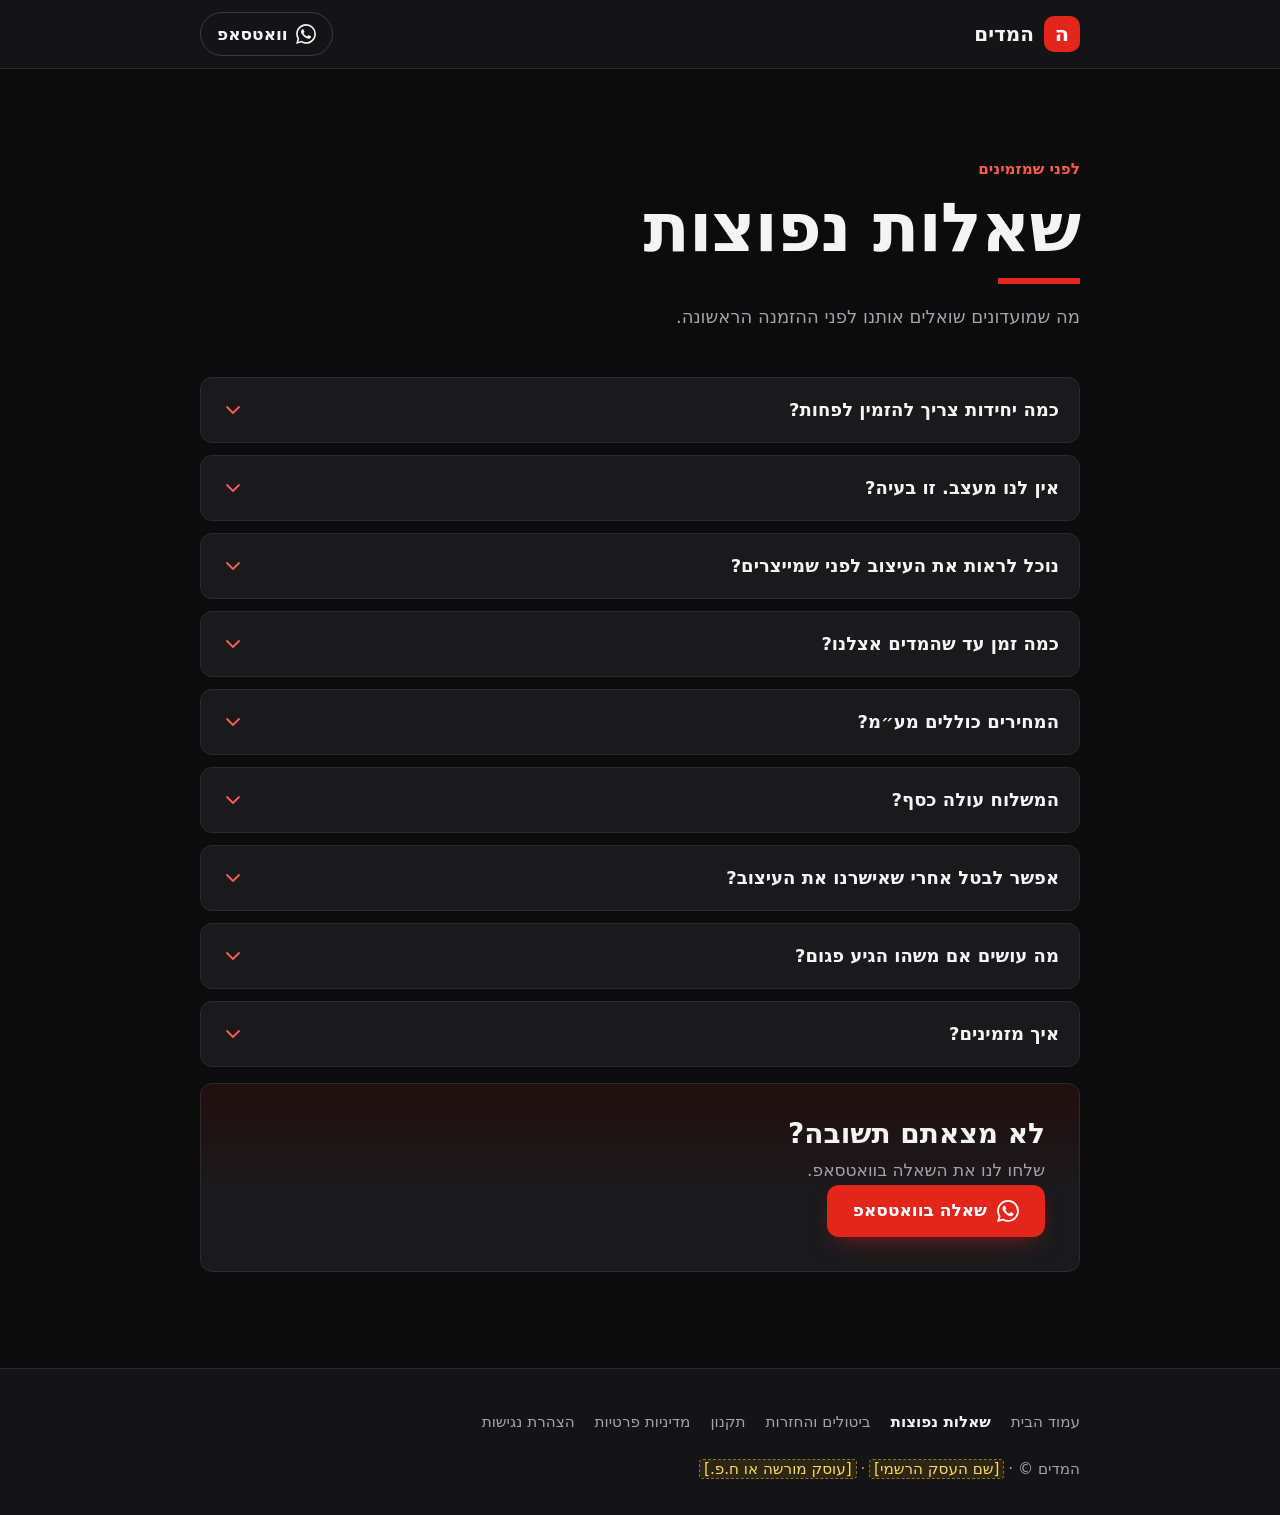
==== faq.html @ 09485303 "Add legal and info pages: terms, returns, privacy, accessibility, FAQ, 404 Modeled on the hashofet-a" ====
<!doctype html>
<html lang="he" dir="rtl">
<head>
<meta charset="utf-8">
<meta name="viewport" content="width=device-width, initial-scale=1, viewport-fit=cover">
<title>שאלות נפוצות | המדים</title>
<meta name="description" content="מינימום הזמנה, עיצוב, זמני ייצור, מחירים, משלוח וביטולים. התשובות לשאלות שמועדונים שואלים אותנו.">
<meta name="theme-color" content="#0c0c0d">
<link rel="icon" href="data:image/svg+xml,%3Csvg xmlns='http://www.w3.org/2000/svg' viewBox='0 0 64 64'%3E%3Crect width='64' height='64' rx='12' fill='%23e3261b'/%3E%3Ctext x='32' y='47' font-size='42' font-weight='900' font-family='Arial,sans-serif' text-anchor='middle' fill='%23fff'%3E%D7%94%3C/text%3E%3C/svg%3E">
<link rel="stylesheet" href="pages.css">
</head>
<body>
<a class="skip" href="#main">דילוג לתוכן</a>

<svg width="0" height="0" style="position:absolute" aria-hidden="true">
  <symbol id="i-wa" viewBox="0 0 24 24"><path fill="currentColor" d="M17.472 14.382c-.297-.149-1.758-.867-2.03-.967-.273-.099-.471-.148-.67.15-.197.297-.767.966-.94 1.164-.173.199-.347.223-.644.075-.297-.15-1.255-.463-2.39-1.475-.883-.788-1.48-1.761-1.653-2.059-.173-.297-.018-.458.13-.606.134-.133.298-.347.446-.52.149-.174.198-.298.298-.497.099-.198.05-.371-.025-.52-.075-.149-.669-1.612-.916-2.207-.242-.579-.487-.5-.669-.51-.173-.008-.371-.01-.57-.01-.198 0-.52.074-.792.372-.272.297-1.04 1.016-1.04 2.479 0 1.462 1.065 2.875 1.213 3.074.149.198 2.096 3.2 5.077 4.487.709.306 1.262.489 1.694.625.712.227 1.36.195 1.871.118.571-.085 1.758-.719 2.006-1.413.248-.694.248-1.289.173-1.413-.074-.124-.272-.198-.57-.347m-5.421 7.403h-.004a9.87 9.87 0 0 1-5.031-1.378l-.361-.214-3.741.982.998-3.648-.235-.374a9.86 9.86 0 0 1-1.51-5.26c.001-5.45 4.436-9.884 9.888-9.884 2.64 0 5.122 1.03 6.988 2.898a9.825 9.825 0 0 1 2.893 6.994c-.003 5.45-4.437 9.884-9.885 9.884m8.413-18.297A11.815 11.815 0 0 0 12.05 0C5.495 0 .16 5.335.157 11.892c0 2.096.547 4.142 1.588 5.945L.057 24l6.305-1.654a11.882 11.882 0 0 0 5.683 1.448h.005c6.554 0 11.89-5.335 11.893-11.893a11.821 11.821 0 0 0-3.48-8.413Z"/></symbol>
  <symbol id="i-chev" viewBox="0 0 24 24"><path d="m6 9 6 6 6-6"/></symbol>
</svg>

<header class="topbar">
  <div class="wrap">
    <a class="brand" href="index.html"><span class="brand-mark" aria-hidden="true">ה</span>המדים</a>
    <a class="topbar-wa" href="https://wa.me/972XXXXXXXXXX?text=%D7%94%D7%99%D7%99%2C%20%D7%94%D7%92%D7%A2%D7%AA%D7%99%20%D7%9E%D7%94%D7%90%D7%AA%D7%A8%20%D7%95%D7%90%D7%A9%D7%9E%D7%97%20%D7%9C%D7%A9%D7%9E%D7%95%D7%A2%20%D7%A2%D7%9C%20%D7%9E%D7%93%D7%99%D7%9D%20%D7%9C%D7%9E%D7%95%D7%A2%D7%93%D7%95%D7%9F" target="_blank" rel="noopener">
      <svg aria-hidden="true"><use href="#i-wa"/></svg>וואטסאפ
    </a>
  </div>
</header>

<main id="main">
  <div class="wrap">
    <div class="page-head">
      <p class="eyebrow">לפני שמזמינים</p>
      <h1>שאלות נפוצות</h1>
      <p class="page-sub">מה שמועדונים שואלים אותנו לפני ההזמנה הראשונה.</p>
    </div>

    <div class="faq">
      <details class="faq-item">
        <summary>כמה יחידות צריך להזמין לפחות?<svg aria-hidden="true"><use href="#i-chev"/></svg></summary>
        <div><p>10 יחידות. ככה גם מועדון קטן יכול להלביש קבוצה שלמה.</p></div>
      </details>
      <details class="faq-item">
        <summary>אין לנו מעצב. זו בעיה?<svg aria-hidden="true"><use href="#i-chev"/></svg></summary>
        <div><p>בכלל לא. העיצוב כלול במחיר. שולחים לנו לוגו וצבעים, ואנחנו מכינים הדמיה ושולחים לכם לאישור.</p></div>
      </details>
      <details class="faq-item">
        <summary>נוכל לראות את העיצוב לפני שמייצרים?<svg aria-hidden="true"><use href="#i-chev"/></svg></summary>
        <div><p>כן. הייצור מתחיל רק אחרי שאישרתם את ההדמיה בוואטסאפ. אם משהו לא מתאים, אומרים לנו לפני שמאשרים.</p></div>
      </details>
      <details class="faq-item">
        <summary>כמה זמן עד שהמדים אצלנו?<svg aria-hidden="true"><use href="#i-chev"/></svg></summary>
        <div><p>בדרך כלל 3-4 שבועות מאישור העיצוב. יש לכם תחרות בתאריך מסוים? תגידו לנו לפני שמאשרים, ונגיד אם זה אפשרי.</p></div>
      </details>
      <details class="faq-item">
        <summary>המחירים כוללים מע״מ?<svg aria-hidden="true"><use href="#i-chev"/></svg></summary>
        <div><p>לא. המחירים באתר הם מחיר ליחידה, לפני מע״מ.</p></div>
      </details>
      <details class="faq-item">
        <summary>המשלוח עולה כסף?<svg aria-hidden="true"><use href="#i-chev"/></svg></summary>
        <div><p>המשלוח כלול בהזמנות של <span class="todo">[כמות]</span> יחידות ומעלה. בהזמנה קטנה יותר הוא עולה <span class="todo">[מחיר]</span>.</p></div>
      </details>
      <details class="faq-item">
        <summary>אפשר לבטל אחרי שאישרנו את העיצוב?<svg aria-hidden="true"><use href="#i-chev"/></svg></summary>
        <div><p>לא, כי המדים מיוצרים במיוחד בשבילכם. עד שמאשרים את העיצוב אפשר לבטל. כל הפרטים בעמוד <a href="returns.html">ביטולים והחזרות</a>.</p></div>
      </details>
      <details class="faq-item">
        <summary>מה עושים אם משהו הגיע פגום?<svg aria-hidden="true"><use href="#i-chev"/></svg></summary>
        <div><p>שולחים לנו תמונה של הפריט בוואטסאפ, ואנחנו מתקנים אותו או מייצרים אותו מחדש על חשבוננו.</p></div>
      </details>
      <details class="faq-item">
        <summary>איך מזמינים?<svg aria-hidden="true"><use href="#i-chev"/></svg></summary>
        <div><p>כותבים לנו בוואטסאפ מה צריך ובאיזו כמות. אפשר גם למלא את <a href="index.html#quote">מחשבון הכמויות</a> בעמוד הראשי, והוא כותב את ההודעה בשבילכם.</p></div>
      </details>
    </div>

    <div class="page-cta">
      <h2>לא מצאתם תשובה?</h2>
      <p>שלחו לנו את השאלה בוואטסאפ.</p>
      <a class="btn" href="https://wa.me/972XXXXXXXXXX?text=%D7%94%D7%99%D7%99%2C%20%D7%99%D7%A9%20%D7%9C%D7%99%20%D7%A9%D7%90%D7%9C%D7%94%3A" target="_blank" rel="noopener">
        <svg aria-hidden="true"><use href="#i-wa"/></svg>
        שאלה בוואטסאפ
      </a>
    </div>
  </div>
</main>

<footer class="site-footer">
  <div class="wrap">
    <nav class="legal-nav" aria-label="מידע ומסמכים">
      <a href="index.html">עמוד הבית</a>
      <a href="faq.html" aria-current="page">שאלות נפוצות</a>
      <a href="returns.html">ביטולים והחזרות</a>
      <a href="terms.html">תקנון</a>
      <a href="privacy.html">מדיניות פרטיות</a>
      <a href="accessibility.html">הצהרת נגישות</a>
    </nav>
    <p class="footer-meta">המדים © · <span class="todo">[שם העסק הרשמי]</span> · <span class="todo">[עוסק מורשה או ח.פ.]</span></p>
  </div>
</footer>
</body>
</html>
---- pages.css ----
/* Shared styles for the inner pages (terms, returns, privacy, accessibility, FAQ).
   Same tokens as index.html, so the pages look like the rest of the site. */
:root {
  --bg: #0c0c0d;
  --bg-2: #141416;
  --surface: #1a1a1d;
  --line: #2a2a2f;
  --text: #f4f4f5;
  --body: #d9d9de;
  --muted: #a3a3ab;
  --accent: #e3261b;
  --accent-hover: #c41d13;
  --accent-text: #ff5a4e;
  --ok: #3ccf78;
  --radius: 12px;
  --gutter: 20px;
  color-scheme: dark;
}

*, *::before, *::after { box-sizing: border-box; }
html { -webkit-text-size-adjust: 100%; text-size-adjust: 100%; scroll-behavior: smooth; }
body {
  margin: 0;
  background: var(--bg);
  color: var(--text);
  font-family: system-ui, -apple-system, "Segoe UI", Roboto, "Noto Sans Hebrew", "Arial Hebrew", Arial, sans-serif;
  font-size: 1.0625rem;
  line-height: 1.7;
  -webkit-font-smoothing: antialiased;
}
h1, h2, h3 { margin: 0; line-height: 1.15; font-weight: 700; } /* 700 max: heavier Hebrew falls back to serif on Windows */
p { margin: 0; }
a { color: inherit; }
:focus-visible { outline: 3px solid var(--accent-text); outline-offset: 3px; }

.wrap { width: 100%; max-width: 920px; margin-inline: auto; padding-inline: var(--gutter); }

.skip {
  position: absolute; inset-inline-start: 12px; top: -60px; z-index: 100;
  padding: 10px 16px; border-radius: 10px; background: var(--accent); color: #fff; font-weight: 700;
}
.skip:focus { top: 12px; }

/* Marks a missing fact. Remove the span once the real text is in. */
.todo {
  color: #ffd75e; background: rgba(255, 200, 0, .1);
  outline: 1px dashed rgba(255, 200, 0, .55); border-radius: 3px; padding: 0 4px;
}

/* Buttons */
.btn {
  display: inline-flex; align-items: center; justify-content: center; gap: 10px;
  min-height: 52px; padding: 12px 24px;
  border: 2px solid transparent; border-radius: var(--radius);
  background: var(--accent); color: #fff;
  font-size: 1.0625rem; font-weight: 700; line-height: 1.2; text-decoration: none;
  box-shadow: 0 10px 24px -10px rgba(227, 38, 27, .55);
  transition: background-color .2s ease, transform .2s ease;
}
.btn:hover { background: var(--accent-hover); transform: translateY(-2px); }
.btn svg { width: 22px; height: 22px; flex: none; }

/* Top bar */
.topbar { border-bottom: 1px solid var(--line); background: var(--bg-2); }
.topbar .wrap { display: flex; align-items: center; justify-content: space-between; gap: 16px; min-height: 68px; }
.brand { display: inline-flex; align-items: center; gap: 10px; font-size: 1.25rem; font-weight: 700; text-decoration: none; }
.brand-mark {
  display: grid; place-items: center; width: 36px; height: 36px;
  background: var(--accent); color: #fff; border-radius: 10px; font-size: 1.3rem; line-height: 1;
}
.topbar-wa {
  display: inline-flex; align-items: center; gap: 8px; min-height: 44px; padding: 0 16px;
  border: 1.5px solid #3a3a40; border-radius: 999px; font-weight: 700; text-decoration: none;
  transition: border-color .2s ease, background-color .2s ease;
}
.topbar-wa:hover { border-color: var(--accent-text); background: rgba(227, 38, 27, .1); }
.topbar-wa svg { width: 20px; height: 20px; }

/* Page heading */
.page-head { padding-block: clamp(44px, 9vw, 88px) clamp(28px, 5vw, 44px); }
.eyebrow { color: var(--accent-text); font-size: .95rem; font-weight: 700; }
.page-head h1 { margin-top: 6px; font-size: clamp(2.5rem, 10vw, 4.25rem); letter-spacing: -0.015em; }
.page-head h1::after {
  content: ""; display: block; width: 1.2em; height: .09em; margin-top: .16em; background: var(--accent);
}
.page-sub { max-width: 40rem; margin-top: 18px; color: var(--muted); font-size: 1.125rem; }
.updated { margin-top: 12px; color: var(--muted); font-size: .9rem; }

/* "On this page" chips */
.toc { display: flex; flex-wrap: wrap; gap: 8px; margin: 24px 0 0; padding: 0; list-style: none; }
.toc a {
  display: inline-flex; align-items: center; min-height: 40px; padding: 0 14px;
  border: 1.5px solid #3a3a40; border-radius: 999px;
  font-size: .95rem; font-weight: 700; text-decoration: none;
  transition: border-color .2s ease, background-color .2s ease;
}
.toc a:hover { border-color: var(--accent-text); background: rgba(227, 38, 27, .1); }

/* Cards */
main { padding-bottom: clamp(56px, 10vw, 96px); }
.doc { display: grid; gap: 16px; }
.doc-card {
  padding: clamp(20px, 4vw, 34px);
  background: var(--surface); border: 1px solid var(--line); border-radius: var(--radius);
  scroll-margin-top: 20px;
}
.doc-card-head {
  display: flex; align-items: center; gap: 14px;
  margin-bottom: 18px; padding-bottom: 16px; border-bottom: 1px solid var(--line);
}
.doc-icon {
  display: grid; place-items: center; flex: none; width: 48px; height: 48px;
  color: var(--accent-text); background: rgba(227, 38, 27, .12); border-radius: 12px;
}
.doc-icon svg, .faq-item summary svg {
  width: 24px; height: 24px;
  fill: none; stroke: currentColor; stroke-width: 1.8; stroke-linecap: round; stroke-linejoin: round;
}
.doc-icon .flip { transform: scaleX(-1); }
.doc-card h2 { font-size: clamp(1.375rem, 4.5vw, 1.75rem); }
.doc-card p { color: var(--body); }
.doc-card p + p, .doc-card p + .doc-list, .doc-list + p { margin-top: 12px; }
.doc-list { display: grid; gap: 12px; margin: 0; padding: 0; list-style: none; color: var(--body); }
.doc-list li { position: relative; padding-inline-start: 22px; }
.doc-list li::before {
  content: ""; position: absolute; inset-inline-start: 0; top: .82em;
  width: 10px; height: 2px; background: var(--accent);
}
.doc strong { color: var(--text); font-weight: 700; }
.doc a, .faq a { color: var(--accent-text); font-weight: 700; text-underline-offset: 3px; }
.doc-card .btn { margin-top: 20px; }

/* Contact details inside a card */
.facts { display: grid; gap: 10px; margin: 0; }
.facts div { display: grid; grid-template-columns: 7.5rem 1fr; gap: 12px; }
.facts dt { color: var(--muted); }
.facts dd { margin: 0; color: var(--text); font-weight: 700; }

/* Returns: what is possible at each stage */
.stages { display: grid; gap: 16px; margin: 0 0 16px; padding: 0; list-style: none; }
.stage { padding: 22px; background: var(--surface); border: 1px solid var(--line); border-radius: var(--radius); }
.stage-num { color: var(--muted); font-size: .875rem; font-weight: 700; }
.stage h2 { margin-top: 2px; font-size: 1.3rem; }
.stage p { margin-top: 10px; color: var(--body); }
.verdict {
  display: inline-flex; align-items: center; gap: 6px; margin-top: 12px; padding: 4px 12px;
  border-radius: 999px; font-size: .9rem; font-weight: 700;
}
.verdict--yes { color: var(--ok); background: rgba(60, 207, 120, .12); }
.verdict--no { color: var(--accent-text); background: rgba(227, 38, 27, .12); }
.verdict--check { color: #ffd75e; background: rgba(255, 200, 0, .1); }

/* FAQ */
.faq { display: grid; gap: 12px; }
.faq-item { background: var(--surface); border: 1px solid var(--line); border-radius: var(--radius); }
.faq-item[open] { border-color: #3a3a40; }
.faq-item summary {
  display: flex; align-items: center; justify-content: space-between; gap: 16px;
  min-height: 64px; padding: 14px 20px;
  font-size: 1.125rem; font-weight: 700; line-height: 1.4; cursor: pointer; list-style: none;
}
.faq-item summary::-webkit-details-marker { display: none; }
.faq-item summary svg { flex: none; color: var(--accent-text); transition: transform .25s ease; }
.faq-item[open] summary svg { transform: rotate(180deg); }
.faq-item > div { padding: 0 20px 20px; color: var(--body); }

/* Closing call to action */
.page-cta {
  margin-top: 16px; padding: clamp(22px, 4vw, 34px);
  background: linear-gradient(180deg, rgba(227, 38, 27, .1), var(--surface) 60%);
  border: 1px solid var(--line); border-radius: var(--radius);
}
.page-cta h2 { font-size: clamp(1.375rem, 4.5vw, 1.75rem); }
.page-cta p { margin-top: 6px; color: var(--muted); }

/* Footer */
.site-footer { padding-block: 32px; background: var(--bg-2); border-top: 1px solid var(--line); color: var(--muted); font-size: .95rem; }
.legal-nav { display: flex; flex-wrap: wrap; gap: 4px 20px; }
.legal-nav a { display: inline-flex; align-items: center; min-height: 44px; text-decoration: none; }
.legal-nav a:hover { color: var(--text); text-decoration: underline; text-underline-offset: 4px; }
.legal-nav a[aria-current="page"] { color: var(--text); font-weight: 700; }
.footer-meta { margin-top: 12px; }

@media (min-width: 760px) {
  .stages { grid-template-columns: repeat(3, 1fr); }
}

@media (max-width: 420px) {
  .facts div { grid-template-columns: 1fr; gap: 0; }
}

@media (prefers-reduced-motion: reduce) {
  html { scroll-behavior: auto; }
  *, *::before, *::after { transition: none !important; }
  .btn:hover { transform: none; }
}
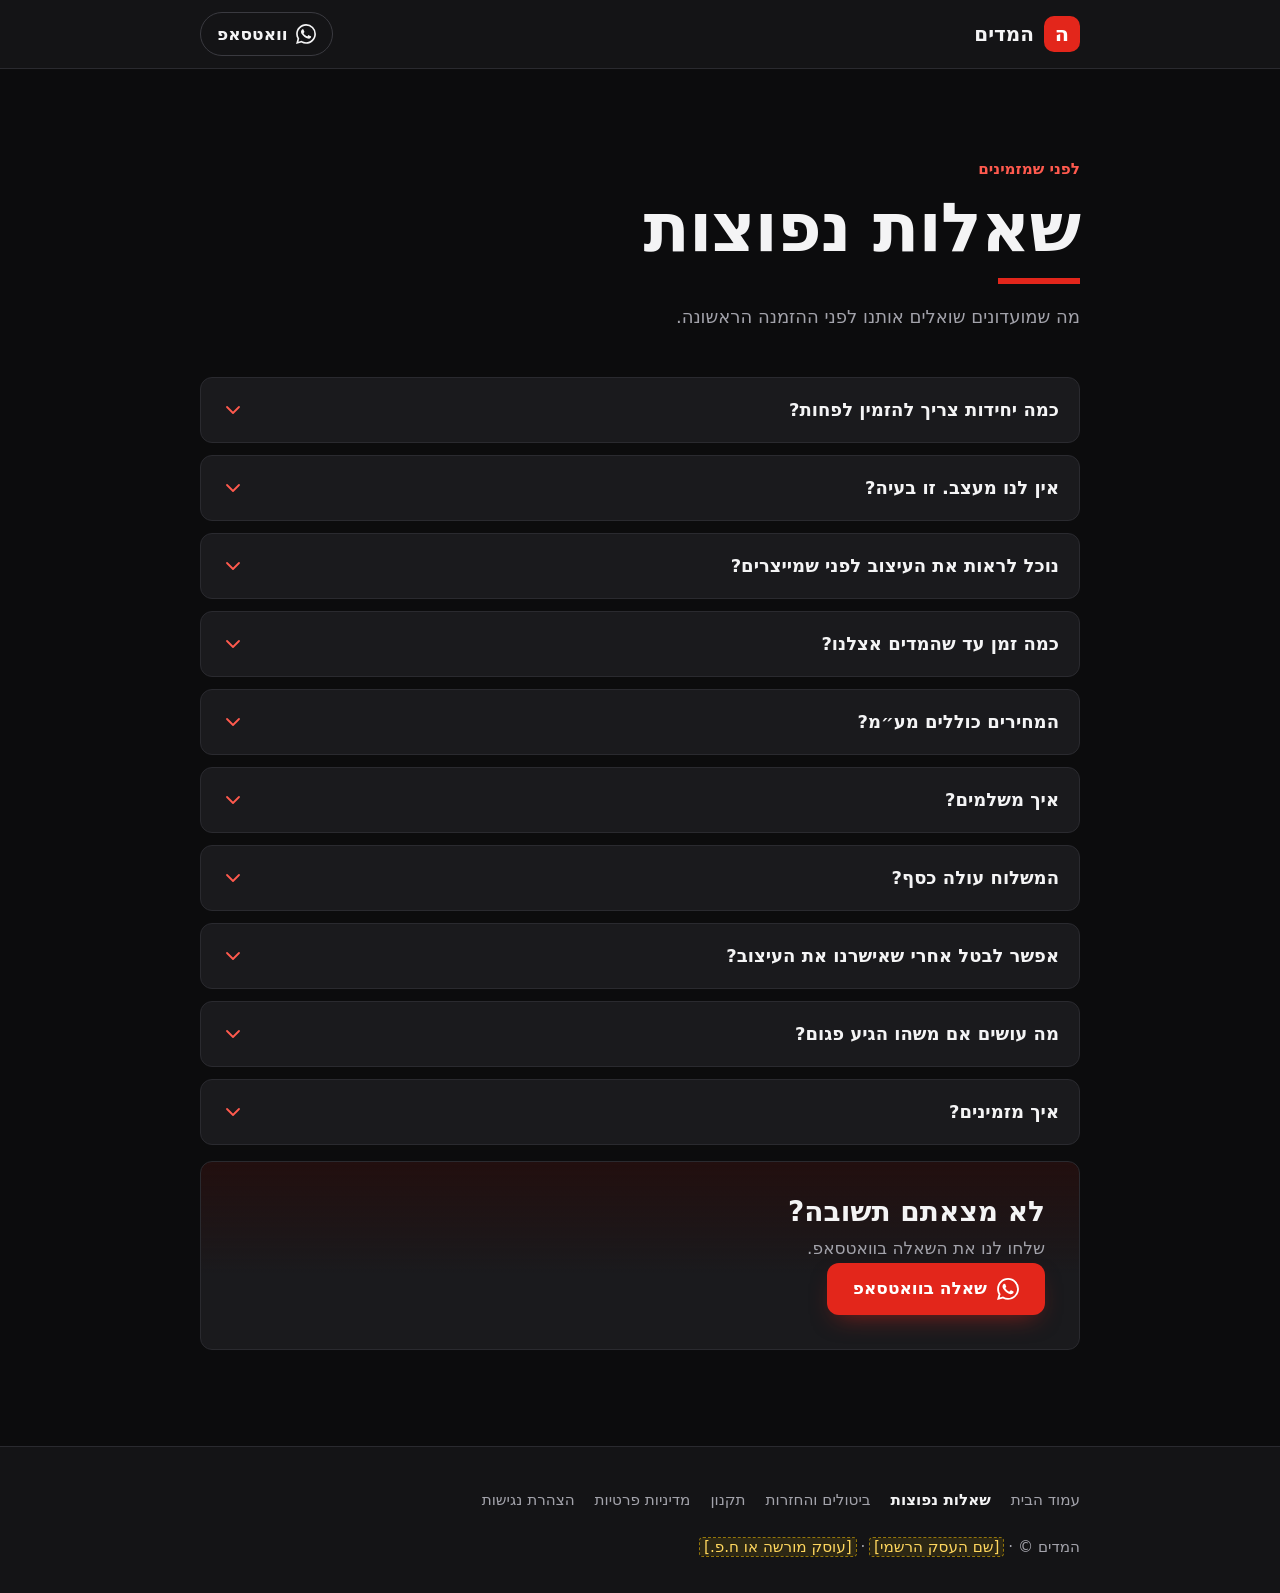
==== commit 359a5f4a: "Fill in prices, shipping, payment and policy details; add orders sheet backend - Set price ₪200, fre" ====
--- a/faq.html
+++ b/faq.html
@@ -45,7 +45,7 @@
       </details>
       <details class="faq-item">
         <summary>נוכל לראות את העיצוב לפני שמייצרים?<svg aria-hidden="true"><use href="#i-chev"/></svg></summary>
-        <div><p>כן. הייצור מתחיל רק אחרי שאישרתם את ההדמיה בוואטסאפ. אם משהו לא מתאים, אומרים לנו לפני שמאשרים.</p></div>
+        <div><p>כן. הייצור מתחיל רק אחרי שאישרתם את ההדמיה בוואטסאפ. אם משהו לא מתאים, אומרים לנו ומתקנים. עד 5 סבבי תיקונים כלולים במחיר.</p></div>
       </details>
       <details class="faq-item">
         <summary>כמה זמן עד שהמדים אצלנו?<svg aria-hidden="true"><use href="#i-chev"/></svg></summary>
@@ -56,8 +56,12 @@
         <div><p>לא. המחירים באתר הם מחיר ליחידה, לפני מע״מ.</p></div>
       </details>
       <details class="faq-item">
+        <summary>איך משלמים?<svg aria-hidden="true"><use href="#i-chev"/></svg></summary>
+        <div><p>בהעברה בנקאית. על כל תשלום מקבלים מאיתנו חשבונית דרך Morning.</p></div>
+      </details>
+      <details class="faq-item">
         <summary>המשלוח עולה כסף?<svg aria-hidden="true"><use href="#i-chev"/></svg></summary>
-        <div><p>המשלוח כלול בהזמנות של <span class="todo">[כמות]</span> יחידות ומעלה. בהזמנה קטנה יותר הוא עולה <span class="todo">[מחיר]</span>.</p></div>
+        <div><p>לא. המשלוח לנקודת איסוף כלול בכל הזמנה.</p></div>
       </details>
       <details class="faq-item">
         <summary>אפשר לבטל אחרי שאישרנו את העיצוב?<svg aria-hidden="true"><use href="#i-chev"/></svg></summary>
